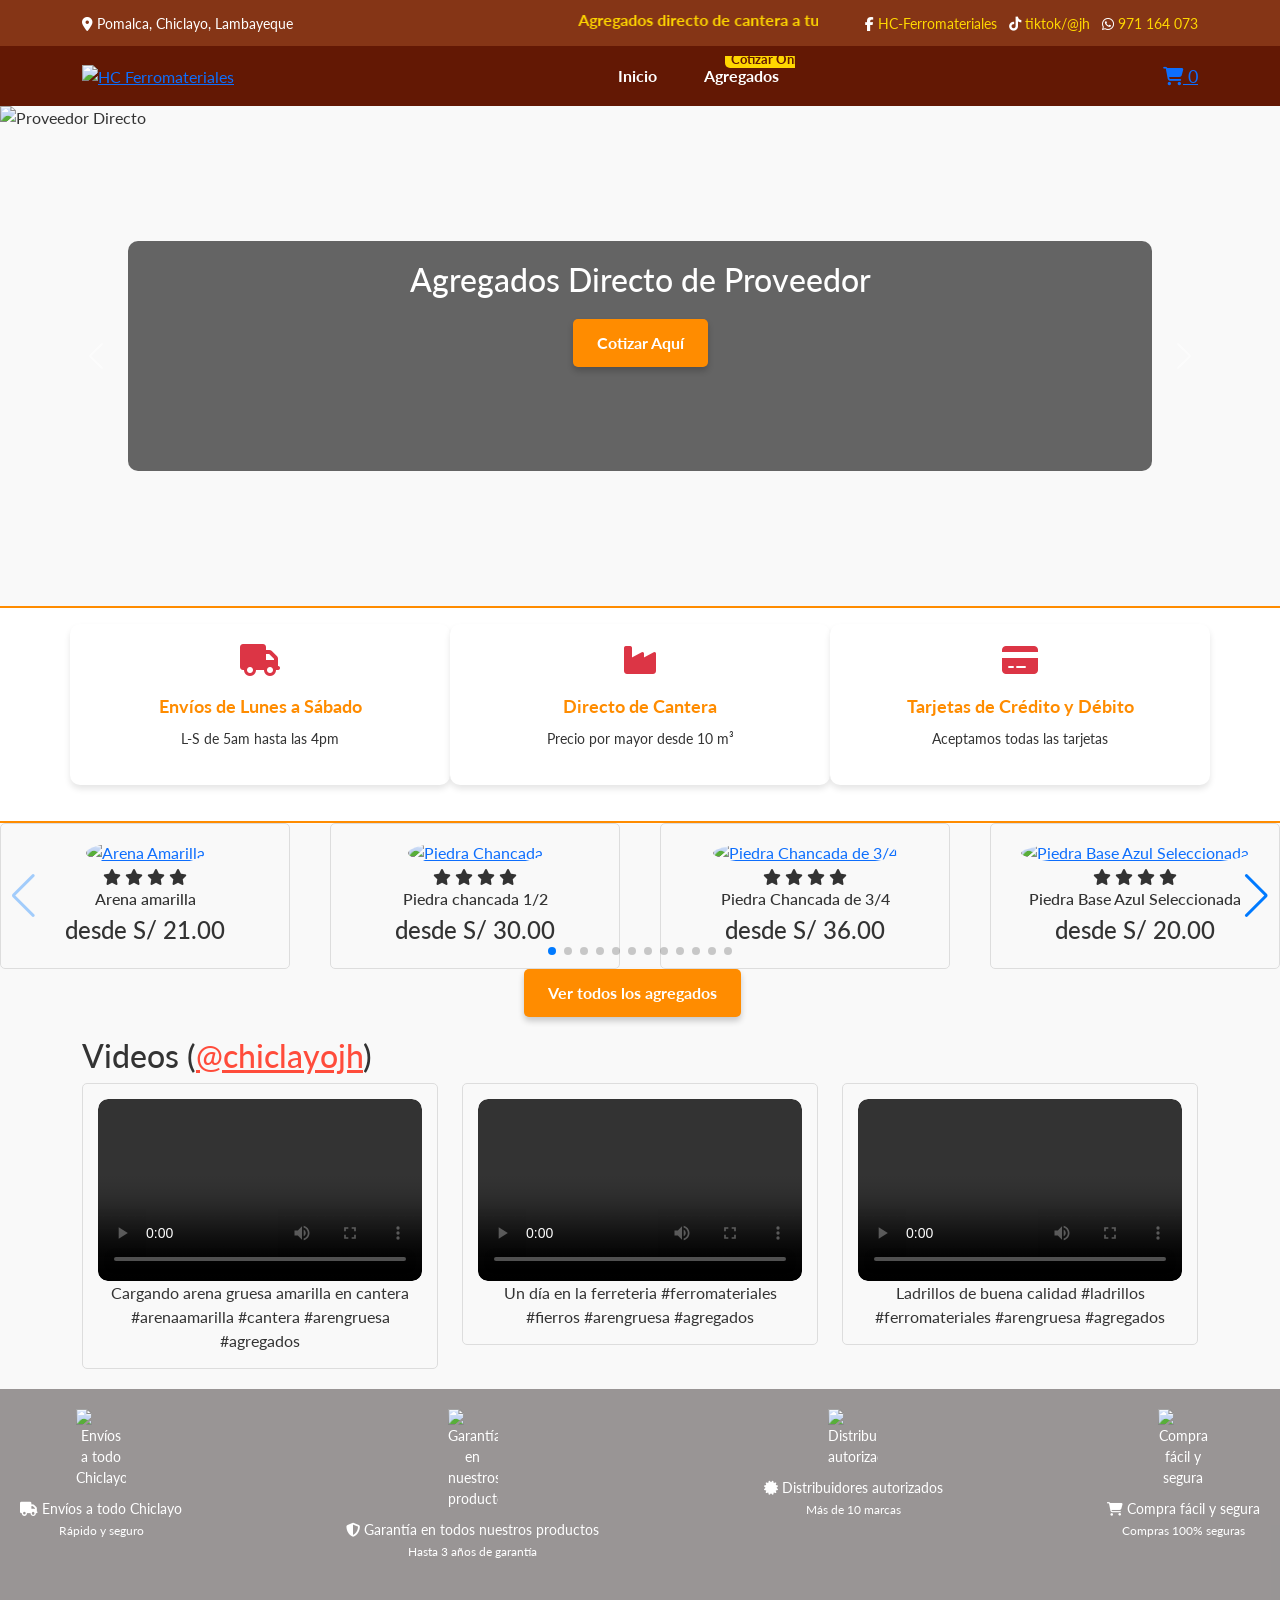
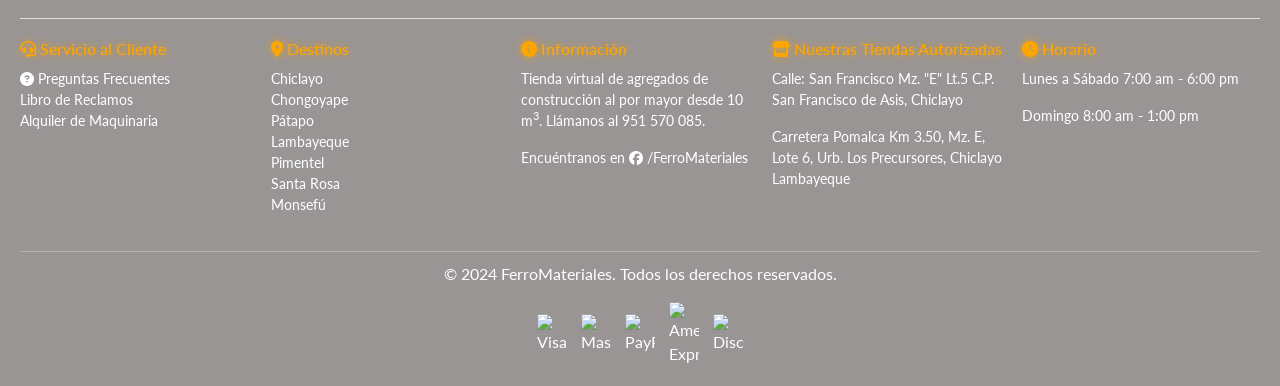
==== index.html @ 8dbe43b7 "Update and rename Index.html to index.html" ====
<!DOCTYPE html>
<html lang="en">
<head>
    <meta charset="UTF-8">
    <meta http-equiv="X-UA-Compatible" content="IE=edge">
    <meta name="viewport" content="width=device-width, initial-scale=1.0">
    <meta name="description" content="FerroMateriales: Su ferretería de confianza en Pomalca. Ofrecemos una amplia gama de materiales de construcción, como cemento, piedra chancada, y más. Contamos con tiendas físicas y un almacén con equipos como volquetes y tractores.">
    <meta name="keywords" content="Ferretería, Materiales de Construcción, Pomalca, Cemento, Piedra Chancada, Volquetes, Tractores">
    <meta name="author" content="FerroMateriales H&C">
    <title>Agregados- Ferromateriales</title>
    <link rel="icon" href="../H&C/img/logoferreteria.ico" type="image/x-icon">
    <!-- Fuentes y estilos -->
    <link href="https://fonts.googleapis.com/css2?family=Lato:wght@300;400;700&display=swap" rel="stylesheet">
    <link rel="stylesheet" href="https://cdn.jsdelivr.net/npm/bootstrap@5.3.1/dist/css/bootstrap.min.css">
    <link rel="stylesheet" href="https://cdnjs.cloudflare.com/ajax/libs/font-awesome/6.5.0/css/all.min.css">
    <!-- Inclusión de animaciones con Animate.css -->
<link href="https://cdnjs.cloudflare.com/ajax/libs/animate.css/4.1.1/animate.min.css" rel="stylesheet">
<!-- JavaScript para activar el carrusel (asegurarte de tener el JS de Bootstrap incluido en tu proyecto) -->
<script src="https://cdn.jsdelivr.net/npm/bootstrap@5.3.0-alpha1/dist/js/bootstrap.bundle.min.js"></script>

   
</head>

<body class="theme-color-1">
    <!-- Header -->
    <header>
        <div class="top-header py-2">
            <div class="container">
                <div class="row align-items-center">
                    <div class="col-lg-3 col-md-6 mb-2 mb-lg-0">
                        <ul class="list-inline mb-0 location-info">
                            <li class="list-inline-item">
                                <i class="fas fa-map-marker-alt"></i>
                                <span>Pomalca, Chiclayo, Lambayeque</span>
                            </li>
                        </ul>
                    </div>
                    <div class="col-lg-5 col-md-12 mb-2 mb-lg-0">
                        <marquee class="announcement" onmouseover="this.stop();" onmouseout="this.start();">
                            Agregados directo de cantera a tu obra: arena, piedra chancada, afirmado y más.
                        </marquee>
                    </div>
                    <div class="col-lg-4 col-md-6 text-md-end">
                        <ul class="list-inline mb-0 social-links">
                            <li class="list-inline-item">
                                <i class="fab fa-facebook-f"></i>
                                <a href="https://www.facebook.com/p/HC-Ferromateriales-SRL-100028409425411/" target="_blank">HC-Ferromateriales</a>
                            </li>
                            <li class="list-inline-item">
                                <i class="fab fa-tiktok"></i>
                                <a href="https://www.tiktok.com/@chiclayojh" target="_blank">tiktok/@jh</a>
                            </li>
                            <li class="list-inline-item">
                                <i class="fab fa-whatsapp"></i>
                                <a href="tel:+51971164073">971 164 073</a>
                            </li>
                        </ul>
                    </div>
                </div>
            </div>
        </div>
    </header>

    <!-- Main Navigation -->
    <div class="main-navigation">
        <div class="container d-flex justify-content-between align-items-center">
            <div class="brand-logo">
                <a href="index.html">
                    <img src="img/Logo-mejorado-removebg-preview.png" alt="HC Ferromateriales" class="img-fluid">
                </a>
            </div>
            <div class="menu-toggle" onclick="toggleMenu()">☰</div>
            <nav>
                <ul class="nav">
                    <li class="nav-item"><a href="principal.html" class="nav-link">Inicio</a></li>
                    <li class="nav-item"><a href="agregados.html" class="nav-link">Agregados <span class="badge">Cotizar Online</span></a></li>
                  
                </ul>
            </nav>
            <div class="cart-icon">
                <a href="cotiz.html">
                    <i class="fas fa-shopping-cart"></i>
                    <span class="cart-qty">0</span>
                </a>
            </div>
        </div>
    </div>
    <style>
        /* General Styles */
* {
    margin: 0;
    padding: 0;
    box-sizing: border-box;
  }
body {
    font-family: 'Lato', sans-serif;
    background-color: #f9f9f9;
    color: #333;
}
/* Logo */
.logo-container {
    text-align: center;
    background-color: #f5ffff; /* Blanco */
  }
  
  .logo {
    width: 200px;
    height: auto;
    margin: 15px 0;
  }
.top-header {
    background-color:#853516;
    color: #fff;
    padding: 5px 0;
}

.location-info li,
.social-links li {
    color: #fff;
    font-size: 14px;
}

.social-links a {
    color: #FFD700;
    text-decoration: none;
}

.announcement {
    color: #FFD700;
    font-weight: bold;
}

/* Main Navigation */
.main-navigation {
    background-color: #631804;
    padding: 10px 0;
    position: relative;
}

.brand-logo img {
    max-height: 50px;
}

.nav {
    list-style: none;
    padding: 0;
    margin: 0;
    display: flex;
    gap: 15px;
}

.nav-item .nav-link {
    color: #fff;
    font-weight: bold;
    text-decoration: none;
    position: relative;
}

.nav-item .nav-link:hover {
    color: #FFD700;
}

.badge {
    background-color: #FFD700;
    color: #631804;
    font-weight: bold;
    font-size: 0.8em;
    position: absolute;
    top: -5px;
    right: -25px;
    padding: 2px 6px;
    border-radius: 5px;
}

.cart-icon {
    color: #FFD700;
    font-size: 18px;
}

/* Responsive Navbar */
.menu-toggle {
    display: none;
    font-size: 24px;
    color: #fff;
    cursor: pointer;
}

.nav {
    transition: max-height 0.3s ease;
    overflow: hidden;
    max-height: 500px;
}

@media (max-width: 768px) {
    .nav {
        flex-direction: column;
        max-height: 0;
    }

    .menu-toggle {
        display: block;
    }

    .main-navigation.active .nav {
        max-height: 500px;
    }
}

/* Breadcrumb */
.breadcrumb-section {
    background-color: #f1f1f1;
    padding: 5px 0;
}

.breadcrumb a {
    color: #b2362f;
    text-decoration: none;
}

.breadcrumb a:hover {
    text-decoration: underline;
}

/* Simple animations */
.nav-item {
    transition: transform 0.3s ease;
}

.nav-item:hover {
    transform: scale(1.1);
}
.header-top {
    background-color: #f8f9fa;
    color: #333;
    font-size: 14px;
}

.header-top .payment-icons span {
    font-size: 12px;
}

.main-menu {
    border-bottom: 1px solid #ddd;
}

.main-menu .brand-logo img {
    max-height: 60px;
}

.main-menu nav .nav-link {
    color: #333;
    font-weight: 700;
    margin-right: 20px;
}

.main-menu .cart-icon {
    font-size: 20px;
}

.breadcrumb-section {
    background-color: #f1f1f1;
}

.breadcrumb-section .breadcrumb {
    background-color: transparent;
    margin: 0;
}
.delivery-section h2 {
    color: #ff4c3b;
    font-size: 24px;
    margin-bottom: 20px;
}

    </style>

 <!-- HTML -->
<div id="carouselExample" class="carousel slide" data-bs-ride="carousel" data-bs-interval="3000">
    <div class="carousel-inner">
        <div class="carousel-item active">
            <img src="assets/images/home-banner/37.jpeg" alt="Proveedor Directo" class="d-block w-100">
            <div class="carousel-caption centered-content">
                <h2 class="animate__animated animate__fadeIn animate__delay-1s">Agregados Directo de Proveedor</h2>
                <button class="btn btn-danger animate__animated animate__fadeIn animate__delay-2s" onclick="window.location.href='cotiz.html';">Cotizar Aquí</button>
            </div>
        </div>
        <div class="carousel-item">
            <img src="assets/images/home-banner/39.jpg" alt="Agregados de Calidad" class="d-block w-100">
            <div class="carousel-caption centered-content">
                <h2 class="animate__animated animate__fadeIn animate__delay-1s">Agregados de Calidad para Construcción</h2>
                <button class="btn btn-danger animate__animated animate__fadeIn animate__delay-2s" onclick="window.location.href='cotiz.html';">Cotizar Aquí</button>
            </div>
        </div>
        <div class="carousel-item">
            <img src="assets/images/home-banner/38.jpeg" alt="Distribución en Lambayeque" class="d-block w-100">
            <div class="carousel-caption centered-content">
                <h2 class="animate__animated animate__fadeIn animate__delay-1s">Distribución a toda la Región Lambayeque</h2>
                <button class="btn btn-danger animate__animated animate__fadeIn animate__delay-2s" onclick="window.location.href='cotiz.html';">Cotizar Aquí</button>
            </div>
        </div>
    </div>
    <a class="carousel-control-prev" href="#carouselExample" role="button" data-bs-slide="prev">
        <span class="carousel-control-prev-icon" aria-hidden="true"></span>
        <span class="sr-only">Anterior</span>
    </a>
    <a class="carousel-control-next" href="#carouselExample" role="button" data-bs-slide="next">
        <span class="carousel-control-next-icon" aria-hidden="true"></span>
        <span class="sr-only">Siguiente</span>
    </a>
</div>

<!-- CSS -->
<style>
    body {
        margin: 0;
        padding: 0;
        font-family: 'Lato', sans-serif;
    }

   /* Asegúrate de que las imágenes del carrusel ocupen toda la pantalla */
.carousel-item img {
    width: 100%;
    height: 500px; /* Ajusta según necesites */
    object-fit: cover; /* Asegura que la imagen cubra todo el área */
}

/* Centrado del contenido */
.carousel-caption.centered-content {
    position: absolute;
    top: 50%; /* Centrado vertical */
    left: 50%; /* Centrado horizontal */
    transform: translate(-50%, -50%); /* Ajusta la posición para que esté en el medio */
    background: rgba(0, 0, 0, 0.6); /* Fondo semi-transparente */
    padding: 20px;
    border-radius: 10px;
    width: 80%;
    text-align: center;
    z-index: 10;
}

.carousel-caption h2 {
    font-size: 2rem;
    color: #fff;
    margin-bottom: 10px; /* Espaciado entre el texto y el botón */
}

/* Estilo del botón */
.carousel-caption button {
    margin-top: 10px;
    animation: fadeInUp 2s ease-in-out forwards; /* Animación del botón */
}

/* Animación */
@keyframes fadeInUp {
    from {
        opacity: 0;
        transform: translateY(20px);
    }
    to {
        opacity: 1;
        transform: translateY(0);
    }
}


</style>

   <!-- Servicios -->
<section class="text-center py-3 bg-white servicios-bar">
    <div class="container">
        <div class="row">
            <div class="col-md-4 servicio-item">
                <i class="fas fa-truck fa-2x text-danger"></i>
                <h4>Envíos de Lunes a Sábado</h4>
                <p>L-S de 5am hasta las 4pm</p>
            </div>
            <div class="col-md-4 servicio-item">
                <i class="fas fa-industry fa-2x text-danger"></i>
                <h4>Directo de Cantera</h4>
                <p>Precio por mayor desde 10 m³</p>
            </div>
            <div class="col-md-4 servicio-item">
                <i class="fas fa-credit-card fa-2x text-danger"></i>
                <h4>Tarjetas de Crédito y Débito</h4>
                <p>Aceptamos todas las tarjetas</p>
            </div>
        </div>
    </div>
</section>
<style>
    .servicios-bar {
        background-color: #FFFFFF;
        padding: 40px 20px;
        border-top: 2px solid #FF8C00;
        border-bottom: 2px solid #FF8C00;
    }
    
    .servicio-item {
        padding: 20px;
        margin-bottom: 20px;
        background: #FFF;
        border-radius: 10px;
        box-shadow: 0 4px 6px rgba(0, 0, 0, 0.1);
        transition: transform 0.3s ease, box-shadow 0.3s ease;
    }
    
    .servicio-item:hover {
        transform: translateY(-10px);
        box-shadow: 0 8px 12px rgba(0, 0, 0, 0.2);
    }
    
    .servicio-item i {
        color: #B22222;
        margin-bottom: 10px;
        transition: transform 0.3s ease;
    }
    
    .servicio-item:hover i {
        transform: scale(1.1);
    }
    
    .servicio-item h4 {
        font-size: 18px;
        font-weight: bold;
        color: #FF8C00;
        margin: 10px 0;
    }
    
    .servicio-item p {
        font-size: 14px;
        color: #333;
    }
    
</style>
    
<!--AQUI ESTA BACAN-->
<!--CARRUSEL DE PRODUCTOS-->

<div class="swiper mySwiper">
    <div class="swiper-wrapper">
        <!-- Producto 1 -->
        <div class="swiper-slide">
            <div class="product-box">
                <div class="img-wrapper">
                    <div class="front">
                        <a href="agregados-de-construccion/venta-de-arena-amarilla-en-cantera.html">
                            <img src="assets/images/agregados/arena-amarilla.jpg" class="img-fluid blur-up lazyload bg-img" alt="Arena Amarilla">
                        </a>
                    </div>
                    <div class="add-button" 
                        data-id="1" 
                        data-name="Arena amarilla" 
                        data-price="21.00">
                        Agregar al carrito
                    </div>
                </div>
                <div class="product-detail">
                    <div class="rating">
                        <i class="fa fa-star"></i>
                        <i class="fa fa-star"></i>
                        <i class="fa fa-star"></i>
                        <i class="fa fa-star"></i>
                    </div>
                    <h6>Arena amarilla</h6>
                    <h4><span class="price-prefix">desde</span> S/ 21.00</h4>
                </div>
            </div>
        </div>
        <!-- Producto 2 -->
        <div class="swiper-slide">
            <div class="product-box">
                <div class="img-wrapper">
                    <div class="front">
                        <a href="agregados-de-construccion/venta-de-piedra-chancada-media-en-cantera.html">
                            <img src="assets/images/agregados/chancado12.jpg"
                                 class="img-fluid blur-up lazyload bg-img"
                                 alt="Piedra Chancada">
                        </a>
                    </div>
                    <div class="add-button" 
                        data-id="2" 
                        data-name="Piedra chancada 1/2" 
                        data-price="30.00">
                        Agregar al carrito
                    </div>
                </div>
                <div class="product-detail">
                    <div class="rating">
                        <i class="fa fa-star"></i>
                        <i class="fa fa-star"></i>
                        <i class="fa fa-star"></i>
                        <i class="fa fa-star"></i>
                    </div>
                    <h6>Piedra chancada 1/2</h6>
                    <h4><span class="price-prefix">desde</span> S/ 30.00</h4>
                </div>
            </div>
        </div>
        <!-- Producto 3: Piedra Chancada de 3/4 -->
        <div class="swiper-slide">
            <div class="product-box">
                <div class="img-wrapper">
                    <div class="front">
                        <a href="agregados-de-construccion/venta-de-piedra-chancada-media-en-cantera.html">
                            <img src="assets/images/agregados/chancado34.jpg"
                                 class="img-fluid blur-up lazyload bg-img"
                                 alt="Piedra Chancada de 3/4">
                        </a>
                    </div>
                    <div class="add-button" 
                        data-id="3" 
                        data-name="Piedra Chancada de 3/4" data-price="36.00">
                        Agregar al carrito
                    </div>
                </div>
                <div class="product-detail">
                    <div class="rating">
                        <i class="fa fa-star"></i>
                        <i class="fa fa-star"></i>
                        <i class="fa fa-star"></i>
                        <i class="fa fa-star"></i>
                    </div>
                    <h6>Piedra Chancada de 3/4</h6>
        
                <h4><span class="price-prefix">desde</span> S/ 36.00</h4>
                </div>
            </div>
        </div>
        <!-- Producto 4: Piedra Base Azul Seleccionada -->
        <div class="swiper-slide">
            <div class="product-box">
                <div class="img-wrapper">
                    <div class="front">
                        <a href="agregados-de-construccion/venta-de-piedra-base-en-cantera.html">
                            <img src="assets/images/agregados/piedrabase.jpg"
                                 class="img-fluid blur-up lazyload bg-img"
                                 alt="Piedra Base Azul Seleccionada">
                        </a>
                    </div>
                    <div class="add-button" 
                        data-id="4" 
                        data-name="Piedra Base Azul Seleccionada" data-price="20.00">
                        Agregar al carrito
                    </div>
                </div>
                <div class="product-detail">
                    <div class="rating">
                        <i class="fa fa-star"></i>
                        <i class="fa fa-star"></i>
                        <i class="fa fa-star"></i>
                        <i class="fa fa-star"></i>
                    </div>
                    <h6>Piedra Base Azul Seleccionada</h6>
                                                
                                                <h4><span class="price-prefix">desde</span> S/ 20.00</h4>
                </div>
            </div>
        </div>
         <!-- Producto 5: Arena Lavada de Río -->
        <div class="swiper-slide">
            <div class="product-box">
                <div class="img-wrapper">
                    <div class="front">
                        <a href="agregados-de-construccion/venta-de-arena-lavada-rio-en-cantera.html">
                            <img src="assets/images/agregados/arenalavada.jpg" class="img-fluid blur-up lazyload bg-img"  alt="Arena Lavada de Río">
                        </a>
                    </div>
                    <div class="add-button" 
                        data-id="5" 
                        data-name="Arena Lavada de Río" data-price="21.00">
                        Agregar al carrito
                    </div>
                </div>
                <div class="product-detail">
                    <div class="rating">
                        <i class="fa fa-star"></i>
                        <i class="fa fa-star"></i>
                        <i class="fa fa-star"></i>
                        <i class="fa fa-star"></i>
                    </div>
                    <h6>Arena lavada de río</h6>
        
        <h4><span class="price-prefix">desde</span> S/ 21.00</h4>
                </div>
            </div>
        </div>
        <!-- Producto 6: Roca -->
        <div class="swiper-slide">
            <div class="product-box">
                <div class="img-wrapper">
                    <div class="front">
                        <a href="agregados-de-construccion/venta-de-roca-en-cantera.html">
                            <img src="assets/images/agregados/roca.jpg" class="img-fluid blur-up lazyload bg-img" alt="Roca">
                        </a>
                    </div>
                    <div class="add-button" 
                        data-id="6" 
                        data-name="Roca" data-price="29.00">
                        Agregar al carrito
                    </div>
                </div>
                <div class="product-detail">
                    <div class="rating">
                        <i class="fa fa-star"></i>
                        <i class="fa fa-star"></i>
                        <i class="fa fa-star"></i>
                        <i class="fa fa-star"></i>
                    </div>
                    <h6>Roca</h6>
                
                <h4><span class="price-prefix">desde</span> S/ 29.00</h4>
                </div>
            </div>
        </div>
      <!-- Producto 7: Roca Pequeña -->
        <div class="swiper-slide">
            <div class="product-box">
                <div class="img-wrapper">
                    <div class="front">
                        <a href="agregados-de-construccion/venta-de-roca-pequena-en-cantera.html">
                            <img src="assets/images/agregados/rocapequena.jpg" class="img-fluid blur-up lazyload bg-img" alt="Roca Pequeña">
                        </a>
                    </div>
                    <div class="add-button" 
                        data-id="7" 
                        data-name="Roca Pequeña" data-price="32.00">
                        Agregar al carrito
                    </div>
                </div>
                <div class="product-detail">
                    <div class="rating">
                        <i class="fa fa-star"></i>
                        <i class="fa fa-star"></i>
                        <i class="fa fa-star"></i>
                        <i class="fa fa-star"></i>
                    </div>
                    <h6>Piedra base al barrer</h6>
        
        <h4><span class="price-prefix">desde</span> S/ 32.00</h4>
                </div>
            </div>
        </div>
        <!-- Producto 8: Confitillo -->
        <div class="swiper-slide">
            <div class="product-box">
                <div class="img-wrapper">
                    <div class="front">
                        <a href="agregados-de-construccion/venta-de-confitillo-en-cantera.html">
                            <img src="assets/images/agregados/confitillo.jpg" class="img-fluid blur-up lazyload bg-img" alt="Confitillo">
                        </a>
                    </div>
                    <div class="add-button" 
                    data-id="8" data-name="Confitillo" data-price="15.00">
                        Agregar al carrito
                    </div>
                </div>
                <div class="product-detail">
                    <div class="rating">
                        <i class="fa fa-star"></i>
                        <i class="fa fa-star"></i>
                        <i class="fa fa-star"></i>
                        <i class="fa fa-star"></i>
                    </div>
                    <h6>Confitillo</h6>
                
                <h4><span class="price-prefix">desde</span> S/ 15.00</h4>
                </div>
            </div>
        </div>
        <!-- Producto 9: Polvo de Piedra Chancada -->
        <div class="swiper-slide">
            <div class="product-box">
                <div class="img-wrapper">
                    <div class="front">
                        <a href="agregados-de-construccion/venta-de-polvo-piedra-chancada-en-cantera.html">
                            <img src="assets/images/agregados/polvochancado.jpg" class="img-fluid blur-up lazyload bg-img" alt="Polvo de Piedra Chancada">
                        </a>
                    </div>
                    <div class="add-button" 
                    data-id="9" data-name="Polvo de Piedra Chancada" data-price="9.00">
                        Agregar al carrito
                    </div>
                </div>
                <div class="product-detail">
                    <div class="rating">
                        <i class="fa fa-star"></i>
                        <i class="fa fa-star"></i>
                        <i class="fa fa-star"></i>
                        <i class="fa fa-star"></i>
                    </div>
                    <h6>Polvo de Piedra Chancada</h6>
                
                <h4><span class="price-prefix">desde</span> S/ 9.00</h4>
                </div>
            </div>
        </div>
       <!-- Producto 10: Hormigon -->
        <div class="swiper-slide">
            <div class="product-box">
                <div class="img-wrapper">
                    <div class="front">
                        <a href="agregados-de-construccion/venta-de-hormigon-en-cantera.html">
                            <img src="assets/images/agregados/hormigon-azul.jpg" class="img-fluid blur-up lazyload bg-img" style="margin: 10px;" alt="">
                          </a>
                    </div>
                    <div class="add-button" 
                    data-id="10" data-name="Hormigón" data-price="30.00">
                        Agregar al carrito
                    </div>
                </div>
                <div class="product-detail">
                    <div class="rating">
                        <i class="fa fa-star"></i>
                        <i class="fa fa-star"></i>
                        <i class="fa fa-star"></i>
                        <i class="fa fa-star"></i>
                    </div>
                    <h6>Hormigón</h6>
      
      <h4><span class="price-prefix">desde</span> S/ 30.00</h4>
                </div>
            </div>
        </div>
          <!-- Producto 11: Piedra Chancada de 3/4 -->
        <div class="swiper-slide">
            <div class="product-box">
                <div class="img-wrapper">
                    <div class="front">
                        <a href="agregados-de-construccion/venta-de-afirmado-en-cantera.html">
                            <img src="assets/images/agregados/afirmado.jpg" class="img-fluid blur-up lazyload bg-img" style="margin: 10px;" alt="">
                          </a>
                    </div>
                    <div class="add-button" 
                    data-id="11" data-name="Afirmado" data-price="6.00">
                        Agregar al carrito
                    </div>
                </div>
                <div class="product-detail">
                    <div class="rating">
                        <i class="fa fa-star"></i>
                        <i class="fa fa-star"></i>
                        <i class="fa fa-star"></i>
                        <i class="fa fa-star"></i>
                    </div>
                    <h6>Afirmado</h6>
      
      <h4><span class="price-prefix">desde</span> S/ 6.00</h4>
                </div>
            </div>
        </div>
        <!-- Producto 12: Piedra Chancada de 3/4 -->
        <div class="swiper-slide">
            <div class="product-box">
                <div class="img-wrapper">
                    <div class="front">
                        <a href="agregados-de-construccion/venta-de-over-clasificado-en-cantera.html">
                            <img src="assets/images/agregados/cascoteover.jpg" class="img-fluid blur-up lazyload bg-img" style="margin: 10px;" alt="">
                          </a>
                    </div>
                    <div class="add-button" 
                    data-id="12" data-name="Piedra Over Azul Clasificado" data-price="36.00">
                        Agregar al carrito
                    </div>
                </div>
                <div class="product-detail">
                    <div class="rating">
                        <i class="fa fa-star"></i>
                        <i class="fa fa-star"></i>
                        <i class="fa fa-star"></i>
                        <i class="fa fa-star"></i>
                    </div>
                    <h6>Piedra Over Azul Clasificado</h6>
      
      <h4><span class="price-prefix">desde</span> S/ 36.00</h4>
                </div>
            </div>
        </div>
          <!-- Producto 13: Arena Fina -->
        <div class="swiper-slide">
            <div class="product-box">
                <div class="img-wrapper">
                    <div class="front">
                        <a href="agregados-de-construccion/venta-de-arena-fina-en-cantera.html">
                            <img src="assets/images/agregados/arena-fina.jpg" class="img-fluid blur-up lazyload bg-img" style="margin: 10px;" alt="">
                          </a>
                    </div>
                    <div class="add-button" 
                    data-id="13" data-name="Arena Fina" data-price="36.00">
                        Agregar al carrito
                    </div>
                </div>
                <div class="product-detail">
                    <div class="rating">
                        <i class="fa fa-star"></i>
                        <i class="fa fa-star"></i>
                        <i class="fa fa-star"></i>
                        <i class="fa fa-star"></i>
                    </div>
                    <h6>Arena Fina</h6>
      
      <h4><span class="price-prefix">desde</span> S/ 36.00</h4>
                </div>
            </div>
        </div>
         <!-- Producto 14: Ripio Corriente -->
        <div class="swiper-slide">
            <div class="product-box">
                <div class="img-wrapper">
                    <div class="front">
                        <a href="agregados-de-construccion/venta-de-ripio-corriente-en-cantera.html">
                            <img src="assets/images/agregados/ripio-corriente.jpg" class="img-fluid blur-up lazyload bg-img" alt="Ripio Corriente">
                          </a>
                    </div>
                    <div class="add-button" 
                    data-id="14" data-name="Ripio Corriente" data-price="36.00">
                        Agregar al carrito
                    </div>
                </div>
                <div class="product-detail">
                    <div class="rating">
                        <i class="fa fa-star"></i>
                        <i class="fa fa-star"></i>
                        <i class="fa fa-star"></i>
                        <i class="fa fa-star"></i>
                    </div>
                    <h6>Ripio Corriente</h6>
                
                <h4><span class="price-prefix">desde</span> S/ 36.00</h4>
                </div>
            </div>
        </div>
         <!-- Producto 15: Over Zarandeado -->
        <div class="swiper-slide">
            <div class="product-box">
                <div class="img-wrapper">
                    <div class="front">
                        <a href="agregados-de-construccion/venta-de-over-bruto-en-cantera.html">
                            <img src="assets/images/agregados/over-zarandeado.jpg" class="img-fluid blur-up lazyload bg-img" alt="Over Zarandeado">
                          </a>
                    </div>
                    <div class="add-button" 
                    data-id="15" data-name="Over Zarandeado" data-price="36.00">
                        Agregar al carrito
                    </div>
                </div>
                <div class="product-detail">
                    <div class="rating">
                        <i class="fa fa-star"></i>
                        <i class="fa fa-star"></i>
                        <i class="fa fa-star"></i>
                        <i class="fa fa-star"></i>
                    </div>
                    <h6>Over Zarandeado</h6>
      
      <h4><span class="price-prefix">desde</span> S/ 36.00</h4>
                </div>
            </div>
        </div>
    </div>
    <div class="swiper-button-next"></div>
    <div class="swiper-button-prev"></div>
    <div class="swiper-pagination"></div>
</div>
<div class="container mb-1 mt-0">
    <div class="row">
        <div class="col-lg-6 offset-lg-3">
            <div class="product-para">
                <p class="text-center">
                    <a href="agregados.html" class="btn btn-solid hover-solid btn-animation me-3">
                        Ver todos los agregados
                    </a>
                </p>
            </div>
        </div>
    </div>
</div>
<style>
    .btn {
        display: inline-block;
        padding: 12px 24px;
        font-size: 16px;
        font-weight: bold;
        color: #fff;
        background-color: #FF8C00;
        border: none;
        border-radius: 5px;
        text-decoration: none;
        cursor: pointer;
        transition: all 0.3s ease-in-out;
        box-shadow: 0 4px 6px rgba(0, 0, 0, 0.2);
    }
    
    .btn:hover {
        background-color: #B22222;
        transform: translateY(-3px);
        box-shadow: 0 6px 8px rgba(0, 0, 0, 0.3);
    }
    
    .btn-animation {
        position: relative;
        overflow: hidden;
    }
    
    .btn-animation::after {
        content: "";
        position: absolute;
        top: 0;
        left: -100%;
        width: 100%;
        height: 100%;
        background: rgba(255, 255, 255, 0.3);
        transition: all 0.3s ease-in-out;
    }
    
    .btn-animation:hover::after {
        left: 0;
    }
    
</style>

 <!-- Tab product -->
    <section class="tools_product section-b-space pt-6">
        <div class="container">
                <div class="row">
                    <div class="col-12 product-related">
                        <h2>Videos (<a href="https://www.tiktok.com/@chiclayojh?lang=en" target="_blank"
                                style="color:#ff4c3b;">@chiclayojh</a>)</h2>
                    </div>
                </div>
            <div class="row">
                <div class="col">
                    <style>
                        .video-container {
                            position: relative;
                            width: 100%;
                            overflow: hidden;
                            border-radius: 10px !important;
                            aspect-ratio: 16 / 9;
                            /* Ajusta la altura para una relación de aspecto widescreen */
                        }

                        .video-container video {
                            width: 100%;
                            height: 100%;
                            object-fit: cover;
                            /* Ajusta el video sin distorsionarlo */
                            border-radius: 10px !important;
                        }
                    </style>
                    <div class="theme-tab">
                        <div class="tab-content-cls ratio_asos">
                            <div id="tab-4" class="tab-content active default">
                                <div class="row">
                                    <!-- Video local 1 -->
                                    <div class="col-xl-4 col-md-6 col-12">
                                        <div class="product-box" style="margin-bottom:20px">
                                            <div class="img-wrapper">
                                                <div class="front">
                                                    <div class="video-container">
                                                        <video controls preload="auto">
                                                            <source src="assets/images/trabajo/trabajadores.mp4"
                                                                type="video/mp4">
                                                            Tu navegador no soporta el elemento de video.
                                                        </video>
                                                    </div>
                                                </div>
                                            </div>
                                            <div class="product-detail">
                                                Cargando arena gruesa amarilla en cantera #arenaamarilla #cantera
                                                #arengruesa #agregados
                                            </div>
                                        </div>
                                    </div>

                                    <!-- Video local 2 -->
                                    <div class="col-xl-4 col-md-6 col-12">
                                        <div class="product-box" style="margin-bottom:20px">
                                            <div class="img-wrapper">
                                                <div class="front">
                                                    <div class="video-container">
                                                        <video controls preload="auto">
                                                            <source src="assets/images/trabajo/chamba.mp4"
                                                                type="video/mp4">
                                                            Tu navegador no soporta el elemento de video.
                                                        </video>
                                                    </div>
                                                </div>
                                            </div>
                                            <div class="product-detail">
                                                Un día en la ferreteria #ferromateriales #fierros #arengruesa
                                                #agregados
                                            </div>
                                        </div>
                                    </div>

                                    <!-- Video local 3 -->
                                    <div class="col-xl-4 col-md-6 col-12">
                                        <div class="product-box" style="margin-bottom:20px">
                                            <div class="img-wrapper">
                                                <div class="front">
                                                    <div class="video-container">
                                                        <video controls preload="auto">
                                                            <source src="assets/images/trabajo/ladrillos.mp4"
                                                                type="video/mp4">
                                                            Tu navegador no soporta el elemento de video.
                                                        </video>
                                                    </div>
                                                </div>
                                            </div>
                                            <div class="product-detail">
                                                Ladrillos de buena calidad #ladrillos #ferromateriales #arengruesa
                                                #agregados
                                            </div>
                                        </div>
                                    </div>
                                </div>
                            </div>
                        </div>
                    </div>
                </div>
            </div>
        </div>
    </section>
<style>
/* Estilo para la caja del producto */
.product-box {
    text-align: center;
    background: #f9f9f9;
    border: 1px solid #ddd;
    padding: 15px;
    border-radius: 5px;
    position: relative;
}

.product-box .img-wrapper {
    position: relative;
    overflow: hidden;
}

.product-box img {
    max-width: 100%;
    transition: transform 0.3s ease-in-out;
    border-radius: 50%;
}

.product-box img:hover {
    transform: scale(1.1);
}

/* Botón de "Agregar al carrito" */
.add-button {
    position: absolute;
    bottom: 10px;
    left: 50%;
    transform: translateX(-50%);
    background: #ff6600;
    color: #fff;
    padding: 10px 15px;
    border-radius: 5px;
    font-size: 0.9rem;
    cursor: pointer;
    opacity: 0;
    visibility: hidden;
    transition: all 0.3s ease;
}

.img-wrapper:hover .add-button {
    opacity: 1;
    visibility: visible;
    bottom: 20px;
}

/* Efecto hover en el botón */
.add-button:hover {
    background: #ff4500;
}
</style>
<footer>
    <video autoplay muted loop id="footer-video">
        <source src="../H&C/assets/images/trabajo/video-ladrillo.mp4" type="video/mp4">
        Tu navegador no soporta el formato de video.
    </video>
    
    <div class="footer-content">
        <div class="footer-top">
            <div class="icon-section">
                <div class="icon-item">
                    <img src="img/FOOTER/mano.svg" alt="Envíos a todo Chiclayo">
                    <p><i class="fas fa-truck"></i> Envíos a todo Chiclayo<br><small>Rápido y seguro</small></p>
                </div>
                <div class="icon-item">
                    <img src="img/FOOTER/garantia-.svg" alt="Garantía en nuestros productos">
                    <p><i class="fas fa-shield-alt"></i> Garantía en todos nuestros productos<br><small>Hasta 3 años
                            de garantía</small></p>
                </div>
                <div class="icon-item">
                    <img src="img/FOOTER/distribuidor.svg" alt="Distribuidores autorizados">
                    <p><i class="fas fa-certificate"></i> Distribuidores autorizados<br><small>Más de 10
                            marcas</small></p>
                </div>
                <div class="icon-item">
                    <img src="img/FOOTER/compras-.svg" alt="Compra fácil y segura">
                    <p><i class="fas fa-shopping-cart"></i> Compra fácil y segura<br><small>Compras 100%
                            seguras</small></p>
                </div>
            </div>
        </div>

        <div class="footer-bottom">
            <div class="footer-column">
                <h4><i class="fas fa-headset"></i> Servicio al Cliente</h4>
                <ul>
                    <li><a href="#" class="footer-link"><i class="fas fa-question-circle"></i> Preguntas
                            Frecuentes</a></li>
                    <li><a href="#" class="footer-link">Libro de Reclamos</a></li>
                    <li><a href="#" class="footer-link">Alquiler de Maquinaria</a></li>
                </ul>
            </div>
            <div class="footer-column">
                <h4><i class="fas fa-map-marker-alt"></i> Destinos</h4>
                <ul>
                    <li><a href="agregados-de-construccion-en-chiclayo.html" class="footer-link">Chiclayo</a></li>
                    <li><a href="agregados-de-construccion-en-chongoyape.html" class="footer-link">Chongoyape</a>
                    </li>
                    <li><a href="agregados-de-construccion-en-patapo.html" class="footer-link">Pátapo</a></li>
                    <li><a href="agregados-de-construccion-en-lambayeque.html" class="footer-link">Lambayeque</a>
                    </li>
                    <li><a href="agregados-de-construccion-en-pimentel.html" class="footer-link">Pimentel</a></li>
                    <li><a href="agregados-de-construccion-en-santa-rosa.html" class="footer-link">Santa Rosa</a>
                    </li>
                    <li><a href="agregados-de-construccion-en-monsefu.html" class="footer-link">Monsefú</a></li>
                </ul>
            </div>
            <div class="footer-column">
                <h4><i class="fas fa-info-circle"></i> Información</h4>
                <p>Tienda virtual de agregados de construcción al por mayor desde 10 m<sup>3</sup>. Llámanos al
                    <a href="tel:+51951570085" class="footer-link">951 570 085</a>.
                </p>
                <p>Encuéntranos en
                    <a href="https://web.facebook.com/p/HC-Ferromateriales-SRL-100028409425411/?_rdc=1&_rdr"
                        target="_blank" class="footer-link">
                        <i class="fab fa-facebook"></i> /FerroMateriales
                    </a>
                </p>
            </div>
            <div class="footer-column">
                <h4><i class="fas fa-store"></i> Nuestras Tiendas Autorizadas</h4>
                <p>Calle: San Francisco Mz. "E" Lt.5 C.P. San Francisco de Asis, Chiclayo</p>
                <p>Carretera Pomalca Km 3.50, Mz. E, Lote 6, Urb. Los Precursores, Chiclayo Lambayeque</p>
            </div>
            <div class="footer-column">
                <h4><i class="fas fa-clock"></i> Horario</h4>
                <p>Lunes a Sábado 7:00 am - 6:00 pm</p>
                <p>Domingo 8:00 am - 1:00 pm</p>
            </div>
        </div>

        <div class="footer-bottom-bar">
            <p>&copy; 2024 FerroMateriales. Todos los derechos reservados.</p>
            <div class="social-icons">
                <img src="assets/images/icon/visa.png" alt="Visa">
                <img src="assets/images/icon/mastercard.png" alt="MasterCard">
                <img src="assets/images/icon/paypal.png" alt="PayPal">
                <img src="assets/images/icon/american-express.png" alt="American Express">
                <img src="assets/images/icon/discover.png" alt="Discover">
            </div>
        </div>
    </div>
</footer>
<style>
     /* FOOTER */
/* Video de fondo */
#footer-video {
    position: absolute;
    top: 0;
    left: 0;
    width: 100%;
    height: 100%;
    object-fit: cover;
    z-index: -1;
}

/* Estilos del footer */
footer {
    position: relative;
    overflow: hidden;
}

/* Contenido sobre el video */
.footer-content {
    position: relative;
    z-index: 1;
    color: white;
    padding: 40px 20px;
    background-color: rgba(10, 1, 1, 0.405);
}

.footer-top {
    border-bottom: 1px solid #e1dede;
    padding-bottom: 20px;
}

.icon-section {
    display: flex;
    justify-content: space-between;
    margin-bottom: 20px;
}

.icon-item {
    text-align: center;
    font-size: 14px;
    color: #fff;
}

.icon-item img {
    max-width: 50px;
    margin-bottom: 10px;
}

/* Ajuste para hacer que las columnas quepan en una sola fila en pantallas grandes */
.footer-bottom {
    display: flex;
    justify-content: space-between;
    flex-wrap: wrap;
    gap: 10px;
    margin-top: 20px;
}

.footer-column {
    width: calc(20% - 10px);
    min-width: 180px;
    max-width: 250px;
}

/* Ajuste para los íconos de tarjetas de crédito sin filtro */
.footer-bottom-bar .social-icons img {
    max-width: 30px;
    transition: transform 0.3s;
    margin: 0 5px;
}

.footer-bottom-bar .social-icons img:hover {
    transform: scale(1.1);
}

/* Otros ajustes para mejorar la visibilidad y el espacio */
.footer-content {
    padding: 20px;
}

.footer-column h4 {
    font-size: 16px;
    margin-bottom: 10px;
    color: orange; /* Color naranja */
    text-shadow: 0 0 10px rgba(255, 165, 0, 0.8); /* Efecto de brillo */
    animation: flicker 1.5s infinite alternate; /* Animación de parpadeo */
}

@keyframes flicker {
    0%, 100% {
        opacity: 1;
    }
    50% {
        opacity: 0.8;
    }
}

/* Estilos de la lista */
.footer-column ul {
    list-style-type: none; /* Quitar los puntos de la lista */
    padding: 0;
}

.footer-column ul li,
.footer-column p {
    font-size: 14px;
}

/* Color blanco para los enlaces */
.footer-link {
    position: relative;
    color: #ffffff;
    text-decoration: none;
    transition: color 0.3s ease;
}

.footer-link::after {
    content: "";
    position: absolute;
    width: 0;
    height: 2px;
    bottom: 0;
    left: 0;
    background-color: #ffffff;
    transition: width 0.3s ease;
}

.footer-link:hover::after {
    width: 100%;
}

.footer-link:hover {
    color: #e15103;
}

.footer-bottom-bar {
    text-align: center;
    margin-top: 20px;
    padding-top: 10px;
    border-top: 1px solid #bcadad;
}
</style>
<script>
document.addEventListener('DOMContentLoaded', () => {
    const swiper = new Swiper(".mySwiper", {
        slidesPerView: 1,
        spaceBetween: 10,
        navigation: {
            nextEl: ".swiper-button-next",
            prevEl: ".swiper-button-prev",
        },
        pagination: {
            el: ".swiper-pagination",
            clickable: true,
        },
        breakpoints: {
            640: { slidesPerView: 2, spaceBetween: 20 },
            768: { slidesPerView: 3, spaceBetween: 30 },
            1024: { slidesPerView: 4, spaceBetween: 40 },
        },
    });

    // Función para agregar al carrito
    function addToCart(product) {
        let cart = JSON.parse(localStorage.getItem('cart')) || [];
        const existingProduct = cart.find(item => item.id === product.id);
        if (existingProduct) {
            existingProduct.quantity += 1;
        } else {
            cart.push({ ...product, quantity: 1 });
        }
        localStorage.setItem('cart', JSON.stringify(cart));
        alert(`Producto "${product.name}" agregado al carrito`);
    }

    // Agregar eventos a los botones
    const addButtons = document.querySelectorAll('.add-button');
    addButtons.forEach(button => {
        button.addEventListener('click', () => {
            const product = {
                id: parseInt(button.dataset.id),
                name: button.dataset.name,
                price: parseFloat(button.dataset.price)
            };
            addToCart(product);
        });
    });
});
</script>

<link rel="stylesheet" href="https://unpkg.com/swiper/swiper-bundle.min.css">
<script src="https://unpkg.com/swiper/swiper-bundle.min.js"></script>
</body>
</html>
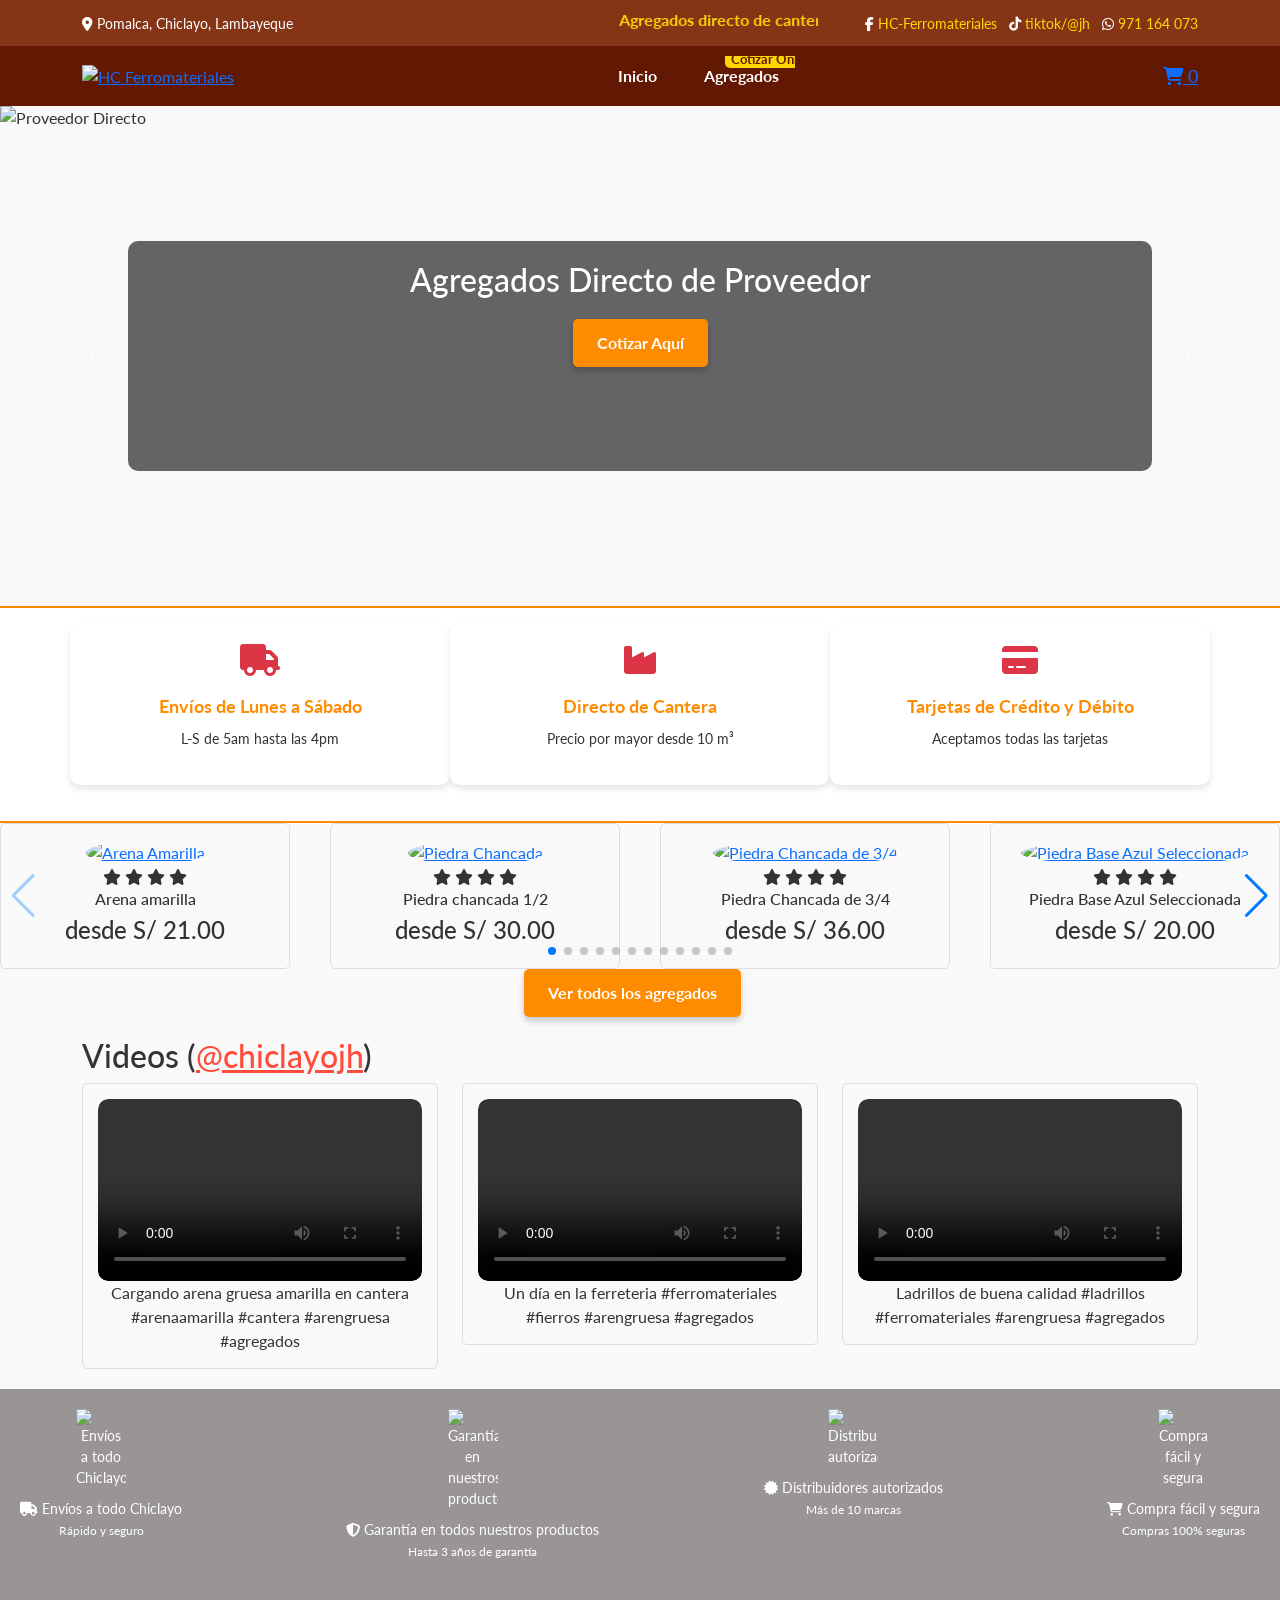
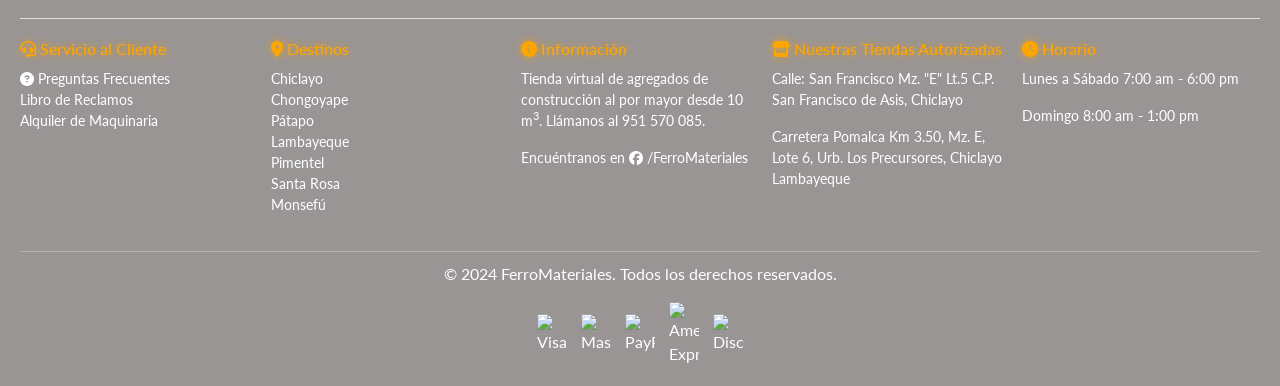
==== commit e687f5f0: "Update index.html haciendo cambios" ====
--- a/index.html
+++ b/index.html
@@ -1356,9 +1356,10 @@
     });
 });
 </script>
-
+<!-- redeploy -->
 <link rel="stylesheet" href="https://unpkg.com/swiper/swiper-bundle.min.css">
 <script src="https://unpkg.com/swiper/swiper-bundle.min.js"></script>
 </body>
 </html>
     
+
